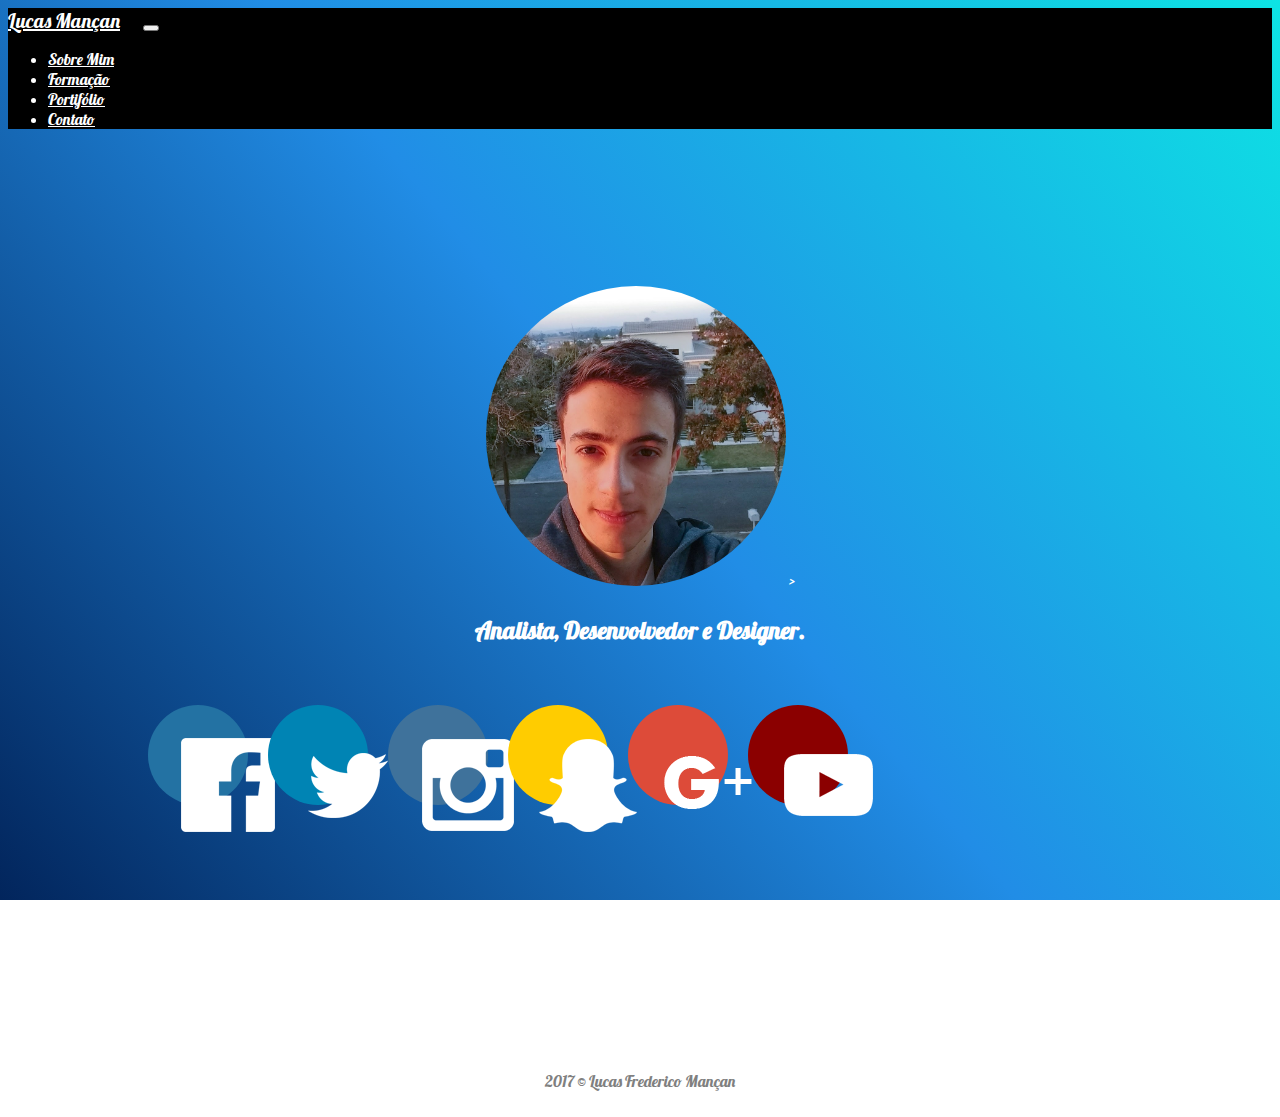
==== index.html @ 077f523e "Primeiro commit" ====
<!doctype html>
<html lang="en">

<head>
    <title>Lucas Mançan | Site</title>
    <!-- Required meta tags -->
    <meta charset="utf-8">
    <meta name="viewport" content="width=device-width, initial-scale=1, shrink-to-fit=no">

    <!-- Bootstrap CSS -->
    <link rel="stylesheet" href="https://maxcdn.bootstrapcdn.com/bootstrap/4.0.0-beta.2/css/bootstrap.min.css" integrity="sha384-PsH8R72JQ3SOdhVi3uxftmaW6Vc51MKb0q5P2rRUpPvrszuE4W1povHYgTpBfshb"
        crossorigin="anonymous">
        <link rel ="stylesheet" href="style.css">
        <script language ="javascript" src="code.js"></script>
</head>

<body>
    <nav class="navbar fixed-top navbar-expand-lg navbar-transparente navbar-dark ">
        <div class="container">
            <a class="navbar-brand" href="#">Lucas Mançan</a>
            <button class="navbar-toggler" type="button" data-toggle="collapse" data-target="#navbarNav" aria-controls="navbarNav" aria-expanded="false"
                aria-label="Toggle navigation">
                <span class="navbar-toggler-icon" style="color:#fff;"></span>
            </button>
            <div class="collapse navbar-collapse justify-content-end" id="navbarNav">
                <ul class="navbar-nav">
                    <li class="nav-item">
                        <a class="nav-link" href="#">Sobre Mim
                           
                        </a>
                    </li>
                    <li class="nav-item">
                        <a class="nav-link" href="#">Formação</a>
                    </li>
                    <li class="nav-item">
                        <a class="nav-link" href="#">Portifólio</a>
                    </li>
                    <li class="nav-item">
                        <a class="nav-link" href="#">Contato</a>
                    </li>
                </ul>
            </div>
        </div>
    </nav>

    <div class="capa">
       
        <div class = "texto-capa">
       <img id="perfil" src="imgs/perfil.jpg" alt="Lucas Frederico Mançan" >
      <!-- <h1 id="nome-perfil">Lucas Frederico Mançan</h1>-->>
            <h2 class="descrição-perfil">Analista, Desenvolvedor e Designer.</h2>
            <section>
                <div class="rede" id="facebook">
                 <img class="icone" src="imgs/facebook.png" />
                </div>
                <div class="rede" id="twitter">
                 <img class="icone" src="imgs/twitter.png" />
                </div>
                <div class="rede" id="instagram">
                 <img class="icone" src="imgs/instagram.png" />
                </div>
                <div class="rede" id="snap">
                 <img class="icone" src="imgs/snap.png" />
                </div>
                <div class="rede" id="plus">
                 <img class="icone" src="imgs/plus.png" />
                </div>
                <div class="rede" id="youtube">
                 <img class="icone" src="imgs/youtube.png" />
                </div>
              </section>
        </div>

       
    </div>

       

      
        <footer>
            <p>2017 &copy; Lucas Frederico Mançan</p>
        </footer>
    

    <!-- Optional JavaScript -->
    <!-- jQuery first, then Popper.js, then Bootstrap JS -->
    <script src="https://code.jquery.com/jquery-3.2.1.slim.min.js" integrity="sha384-KJ3o2DKtIkvYIK3UENzmM7KCkRr/rE9/Qpg6aAZGJwFDMVNA/GpGFF93hXpG5KkN"
        crossorigin="anonymous"></script>
    <script src="https://cdnjs.cloudflare.com/ajax/libs/popper.js/1.12.3/umd/popper.min.js" integrity="sha384-vFJXuSJphROIrBnz7yo7oB41mKfc8JzQZiCq4NCceLEaO4IHwicKwpJf9c9IpFgh"
        crossorigin="anonymous"></script>
    <script src="https://maxcdn.bootstrapcdn.com/bootstrap/4.0.0-beta.2/js/bootstrap.min.js" integrity="sha384-alpBpkh1PFOepccYVYDB4do5UnbKysX5WZXm3XxPqe5iKTfUKjNkCk9SaVuEZflJ"
        crossorigin="anonymous"></script>
</body>

</html>
---- style.css ----
@import url('https://fonts.googleapis.com/css?family=Lobster');
.navbar-transparente{
   background-color: black;
   
}
html, .capa{
 height: 100%;
}
img{
    max-width: 100%;
    max-height: 100%;
}
body {
   
    font-size: 16px;
    height: 100%;
    font-family: Helvetica,arial,sans-serif;
    transition: all 0.5s;
   
}
.nav-item{
    color: white;
}
.navbar-transparente a{
    color: white;
    margin-right: 20px;
}
.capa{
    display: table;
    width: 100%;
  
}
.descrição-perfil{
    margin-top: 15px;
    padding: 10px;
}

#nome-perfil{
    font-size: 1em;
    font-weight: bold;
   
}
#perfil{
    border-radius: 100%;
    width: 300px;
}
@media(max-width: 768px){
    #perfil{
        width: 150px;
    }
    .descrição-perfil{
        font-size:20px;
    }
}
.texto-capa{
    text-align: center;
    color: white;
    display: table-cell;
    vertical-align: middle;
    font-family: 'Lobster', cursive;
  
}
footer{
    font-family: 'Lobster', cursive;
    color: gray;
    padding: 10px;
}
nav{
    font-family: 'Lobster', cursive;
}
nav a:hover {
color: #2d83ce;
}
nav:hover{
    background-color: black;
}

.navbar-brand{
    font-size: 20px;
}


body{
    background: linear-gradient(50deg,#02255c, #218de6,#0de4e4);
    background-attachment: fixed;
    background-size: cover;
}
footer{
    background-color: white;
    text-align: center;
  
}
.container-fluid{
    background-color: white;
    margin-top: 10px;
}
/*menu redes sociais*/
.rede#facebook{
    background-color: #2372a3;
   
   }
   .rede#twitter{
    background-color: #0084b4;
   }
   .rede#instagram{
    background-color: #3f729b;
   }
   
   .rede#snap{
    background-color: #fc0;
   }
   .rede#plus{
    background-color: #dd4b39;
   }
   .rede#youtube{
    background-color: #8B0000;
   }
   
   .icone{
    margin: 0px auto;
   padding: 30px;
    width: 800px;
   }

   @media(max-width:1280px){
 
    
   }
   section{
    margin: 50px auto;
    width: 1025px;
    height: 150px;
 
    
   }
   
   .rede{
    width: 100px;
    height: 100px;
    float: left;
    margin-left: 20px;
    transition: all 0.4s ease-out;
    border-radius: 50%;
   }
   
   .rede:hover{
    cursor: pointer;
    transform: translateY(-20px);
    box-shadow: 4px 30px 16px 0px rgba(50,50,50, 0.45);
   }
/*menu redes sociais*/
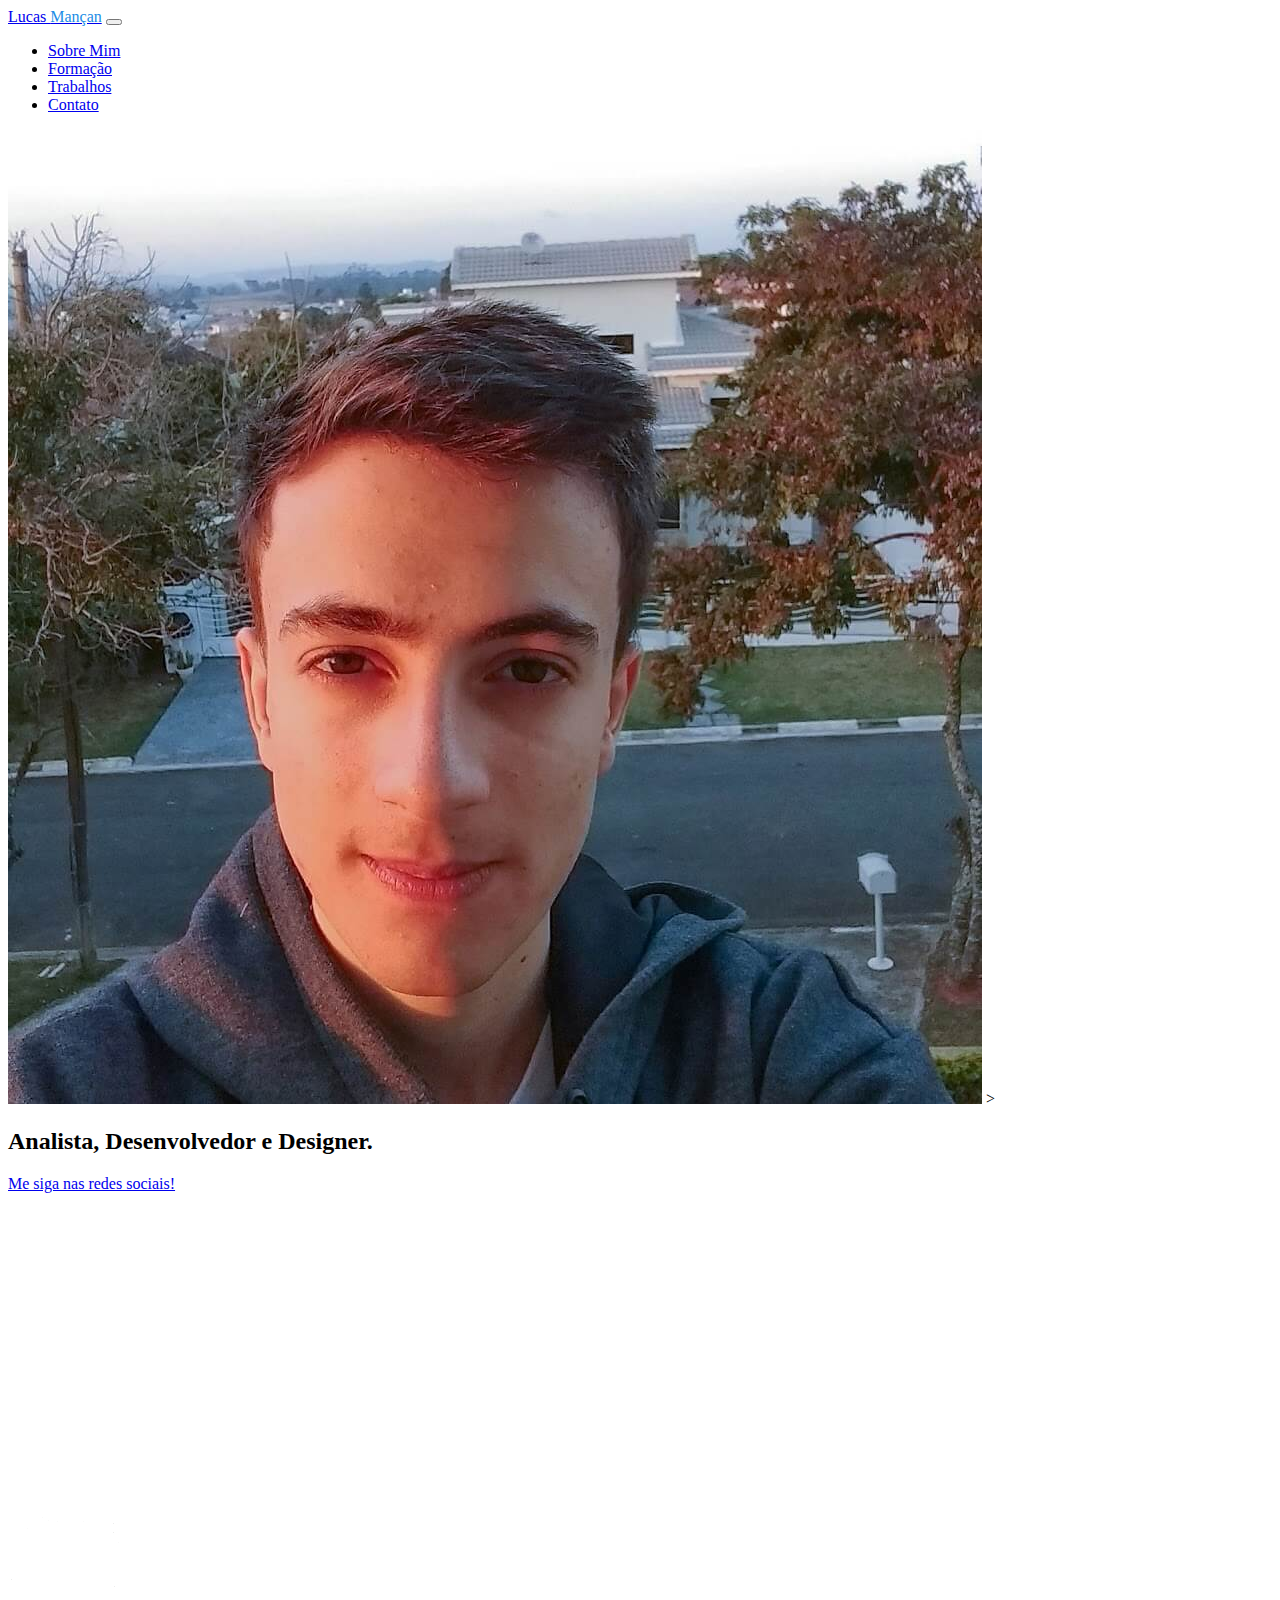
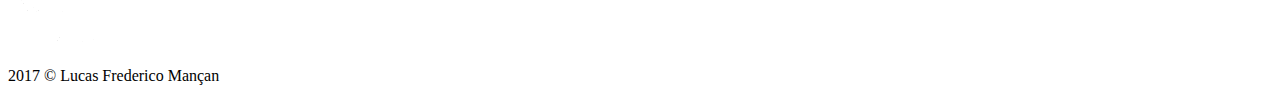
==== commit cc1361ac: "Including JS" ====
--- a/index.html
+++ b/index.html
@@ -10,14 +10,15 @@
     <!-- Bootstrap CSS -->
     <link rel="stylesheet" href="https://maxcdn.bootstrapcdn.com/bootstrap/4.0.0-beta.2/css/bootstrap.min.css" integrity="sha384-PsH8R72JQ3SOdhVi3uxftmaW6Vc51MKb0q5P2rRUpPvrszuE4W1povHYgTpBfshb"
         crossorigin="anonymous">
-        <link rel ="stylesheet" href="style.css">
-        <script language ="javascript" src="code.js"></script>
+    <link rel="stylesheet" href="style.css">
+    
+    <script language="javascript" src="scripts.js"></script>
 </head>
 
-<body>
+<body >
     <nav class="navbar fixed-top navbar-expand-lg navbar-transparente navbar-dark ">
         <div class="container">
-            <a class="navbar-brand" href="#">Lucas Mançan</a>
+            <a class="navbar-brand" href="#"><span></span>Lucas <span style="color:#218de6;">Mançan</span></a>
             <button class="navbar-toggler" type="button" data-toggle="collapse" data-target="#navbarNav" aria-controls="navbarNav" aria-expanded="false"
                 aria-label="Toggle navigation">
                 <span class="navbar-toggler-icon" style="color:#fff;"></span>
@@ -25,62 +26,69 @@
             <div class="collapse navbar-collapse justify-content-end" id="navbarNav">
                 <ul class="navbar-nav">
                     <li class="nav-item">
-                        <a class="nav-link" href="#">Sobre Mim
-                           
+                        <a class="nav-link" href="#sobre">Sobre Mim
+
                         </a>
                     </li>
                     <li class="nav-item">
-                        <a class="nav-link" href="#">Formação</a>
+                        <a class="nav-link " href="#formacao">Formação</a>
                     </li>
                     <li class="nav-item">
-                        <a class="nav-link" href="#">Portifólio</a>
+                        <a class="nav-link" href="#trabalhos">Trabalhos</a>
                     </li>
                     <li class="nav-item">
-                        <a class="nav-link" href="#">Contato</a>
+                        <a class="nav-link" href="#contato">Contato</a>
                     </li>
                 </ul>
             </div>
         </div>
     </nav>
 
-    <div class="capa">
-       
-        <div class = "texto-capa">
-       <img id="perfil" src="imgs/perfil.jpg" alt="Lucas Frederico Mançan" >
-      <!-- <h1 id="nome-perfil">Lucas Frederico Mançan</h1>-->>
+    <div class="capa animated fadeIn">
+
+        <div class="texto-capa">
+            <img id="perfil" src="imgs/FotoPerfil.jpg" alt="Lucas Frederico Mançan"/>
+            <!-- <h1 id="nome-perfil">Lucas Frederico Mançan</h1>-->>
             <h2 class="descrição-perfil">Analista, Desenvolvedor e Designer.</h2>
-            <section>
-                <div class="rede" id="facebook">
-                 <img class="icone" src="imgs/facebook.png" />
-                </div>
-                <div class="rede" id="twitter">
-                 <img class="icone" src="imgs/twitter.png" />
-                </div>
-                <div class="rede" id="instagram">
-                 <img class="icone" src="imgs/instagram.png" />
-                </div>
-                <div class="rede" id="snap">
-                 <img class="icone" src="imgs/snap.png" />
-                </div>
-                <div class="rede" id="plus">
-                 <img class="icone" src="imgs/plus.png" />
-                </div>
-                <div class="rede" id="youtube">
-                 <img class="icone" src="imgs/youtube.png" />
-                </div>
-              </section>
+            <a class="btn btn-principal" href="#menu-icones">Me siga nas redes sociais!</a>
         </div>
 
-       
+
     </div>
 
-       
 
-      
-        <footer>
-            <p>2017 &copy; Lucas Frederico Mançan</p>
-        </footer>
-    
+
+
+    <footer>
+        <section id="menu-icones">
+            <div class="rede" id="facebook">
+                <a href="https://www.facebook.com/lucas.fredericomancan" target="_blank">
+                    <img class="icone" src="imgs/facebook.png" />
+                </a>
+            </div>
+
+            <div class="rede" id="instagram">
+                <a href=" https://www.instagram.com/lucas_mancan/" target="_blank">
+                    <img class="icone" src="imgs/instagram.png" />
+                </a>
+
+            </div>
+
+            <div class="rede" id="plus">
+                <a href="https://plus.google.com/u/0/106303020932309894458" target="_blank">
+                    <img class="icone" src="imgs/Google-plus.png" />
+                </a>
+            </div>
+            <div class="rede" id="GitHub">
+                <a href="https://github.com/lucasmancan" target="_blank">
+                    <img class="icone" src="imgs/GitHub.png" />
+                </a>
+
+            </div>
+        </section>
+        <p>2017 &copy; Lucas Frederico Mançan</p>
+    </footer>
+
 
     <!-- Optional JavaScript -->
     <!-- jQuery first, then Popper.js, then Bootstrap JS -->
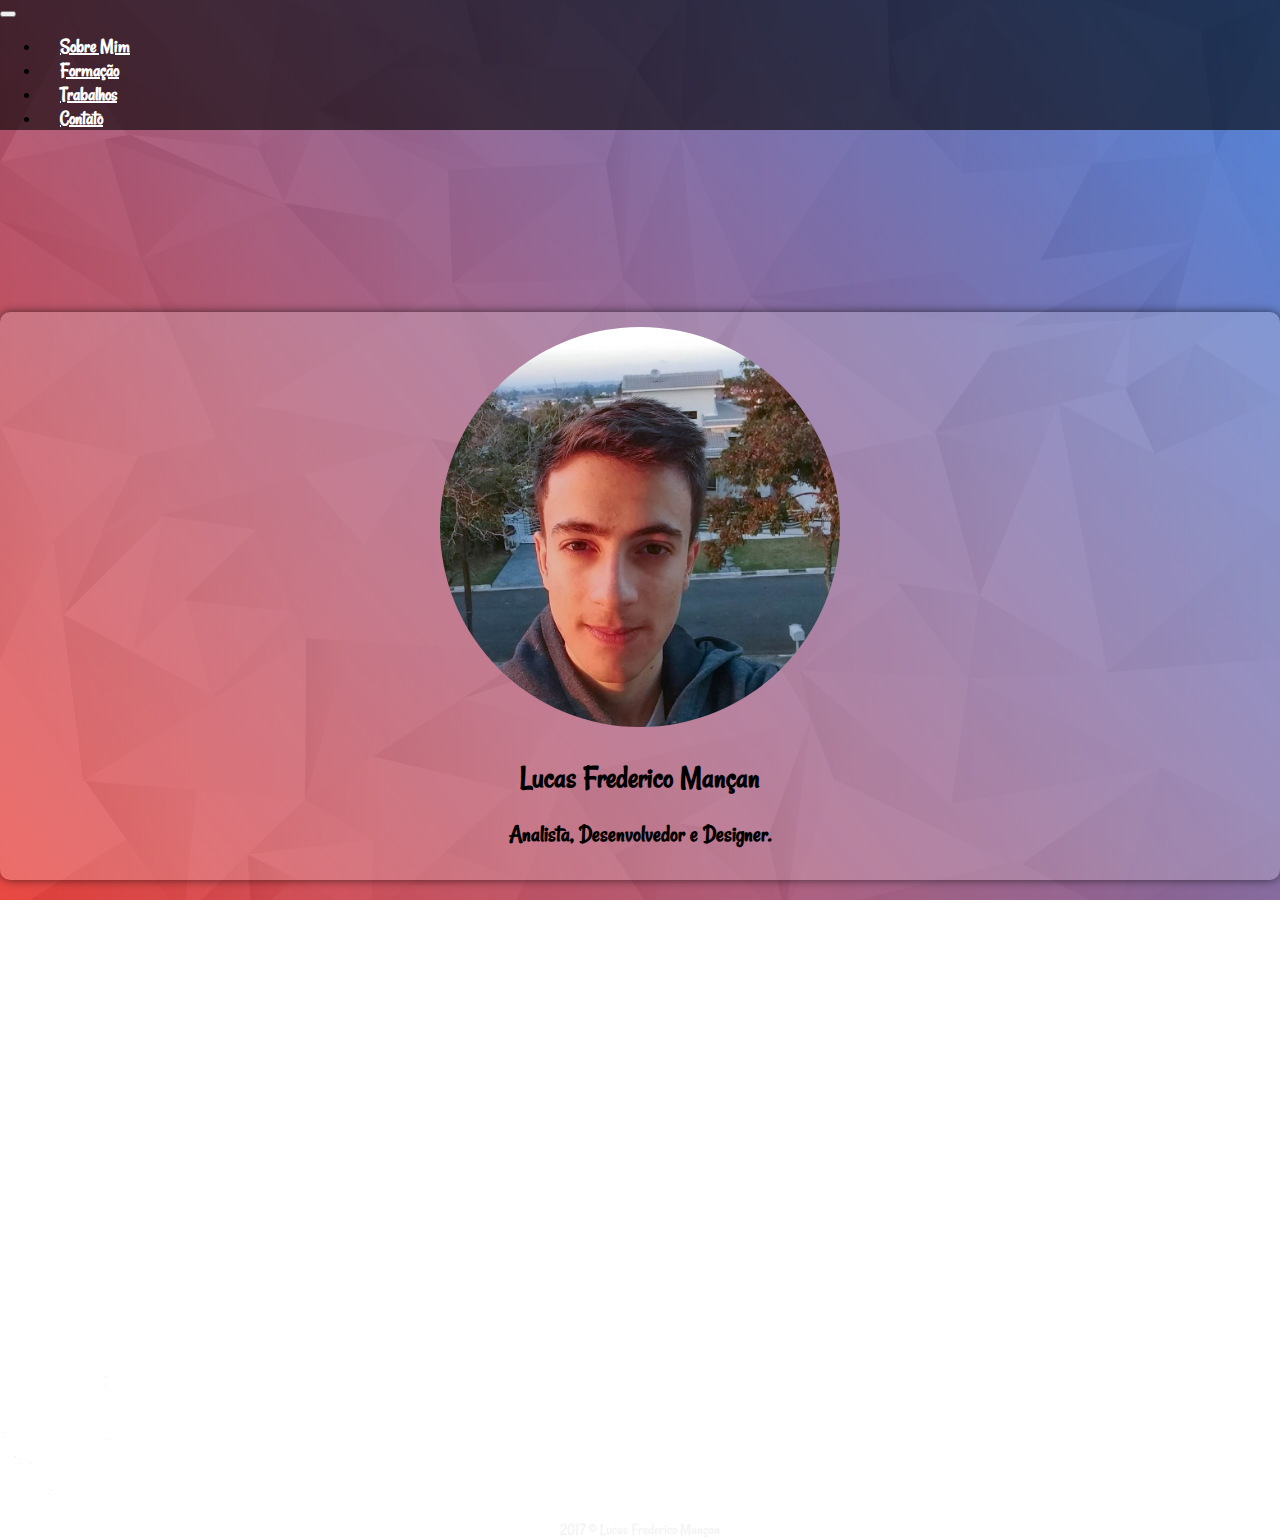
==== commit ec278d48: "v2" ====
--- a/index.html
+++ b/index.html
@@ -15,20 +15,21 @@
     <script language="javascript" src="scripts.js"></script>
 </head>
 
-<body >
-    <nav class="navbar fixed-top navbar-expand-lg navbar-transparente navbar-dark ">
+<body>
+    
+    <nav class="navbar fixed-top navbar-expand-lg navbar-pessoal navbar-dark ">
         <div class="container">
-            <a class="navbar-brand" href="#"><span></span>Lucas <span style="color:#218de6;">Mançan</span></a>
+            
             <button class="navbar-toggler" type="button" data-toggle="collapse" data-target="#navbarNav" aria-controls="navbarNav" aria-expanded="false"
                 aria-label="Toggle navigation">
                 <span class="navbar-toggler-icon" style="color:#fff;"></span>
             </button>
-            <div class="collapse navbar-collapse justify-content-end" id="navbarNav">
+            <div class="collapse navbar-collapse justify-content-center" id="navbarNav">
                 <ul class="navbar-nav">
                     <li class="nav-item">
                         <a class="nav-link" href="#sobre">Sobre Mim
 
-                        </a>
+                    </a>
                     </li>
                     <li class="nav-item">
                         <a class="nav-link " href="#formacao">Formação</a>
@@ -44,48 +45,100 @@
         </div>
     </nav>
 
-    <div class="capa animated fadeIn">
+    <section class="capa">
 
         <div class="texto-capa">
-            <img id="perfil" src="imgs/FotoPerfil.jpg" alt="Lucas Frederico Mançan"/>
-            <!-- <h1 id="nome-perfil">Lucas Frederico Mançan</h1>-->>
+            <div class="container caixa">
+            <img class="img-fluid" width="400px" id="FotoPerfil" src="imgs/FotoPerfil.jpg" alt="Lucas Frederico Mançan"/>
+            <!-- <h1 id="nome-perfil">Lucas Frederico Mançan</h1>-->
+            <h1>Lucas Frederico Mançan</h1>
             <h2 class="descrição-perfil">Analista, Desenvolvedor e Designer.</h2>
-            <a class="btn btn-principal" href="#menu-icones">Me siga nas redes sociais!</a>
+        </div>
         </div>
 
 
-    </div>
+    </section>
 
+    <section id = "sobre">
+        <div class="container">
+            <div class="row">
+                <div class="col-md-6">
+
+                </div>
+                <div class="col-md-6">
+
+                </div>
+            </div>
+        </div>
+    </section>
+
+    <section id = "formacao">
+        <div class="container">
+            <div class="row">
+                <div class="col-md-6">
+
+                </div>
+                <div class="col-md-6">
+
+                </div>
+            </div>
+        </div>
+    </section>
+    <section id = "trabalhos">
+        <div class="container">
+            <div class="row">
+                <div class="col-md-6">
+
+                </div>
+                <div class="col-md-6">
+
+                </div>
+            </div>
+        </div>
+    </section>
+    <section id = "contato">
+        <div class="container">
+            <div class="row">
+                <div class="col-md-6">
+
+                </div>
+                <div class="col-md-6">
+
+                </div>
+                <section id="menu-icones">
+                    <div class="rede" id="facebook">
+                        <a href="https://www.facebook.com/lucas.fredericomancan" target="_blank">
+                            <img class="icone" src="imgs/facebook.png" />
+                        </a>
+                    </div>
+        
+                    <div class="rede" id="instagram">
+                        <a href=" https://www.instagram.com/lucas_mancan/" target="_blank">
+                            <img class="icone" src="imgs/instagram.png" />
+                        </a>
+        
+                    </div>
+        
+                    <div class="rede" id="plus">
+                        <a href="https://plus.google.com/u/0/106303020932309894458" target="_blank">
+                            <img class="icone" src="imgs/Google-plus.png" />
+                        </a>
+                    </div>
+                    <div class="rede" id="GitHub">
+                        <a href="https://github.com/lucasmancan" target="_blank">
+                            <img class="icone" src="imgs/GitHub.png" />
+                        </a>
+        
+                    </div>
+                </section>
+            </div>
+        </div>
+    </section>
 
 
 
     <footer>
-        <section id="menu-icones">
-            <div class="rede" id="facebook">
-                <a href="https://www.facebook.com/lucas.fredericomancan" target="_blank">
-                    <img class="icone" src="imgs/facebook.png" />
-                </a>
-            </div>
 
-            <div class="rede" id="instagram">
-                <a href=" https://www.instagram.com/lucas_mancan/" target="_blank">
-                    <img class="icone" src="imgs/instagram.png" />
-                </a>
-
-            </div>
-
-            <div class="rede" id="plus">
-                <a href="https://plus.google.com/u/0/106303020932309894458" target="_blank">
-                    <img class="icone" src="imgs/Google-plus.png" />
-                </a>
-            </div>
-            <div class="rede" id="GitHub">
-                <a href="https://github.com/lucasmancan" target="_blank">
-                    <img class="icone" src="imgs/GitHub.png" />
-                </a>
-
-            </div>
-        </section>
         <p>2017 &copy; Lucas Frederico Mançan</p>
     </footer>
 
--- a/style.css
+++ b/style.css
@@ -0,0 +1,72 @@
+@import url('https://fonts.googleapis.com/css?family=Grand+Hotel');
+@import url('https://fonts.googleapis.com/css?family=Allura');
+@import url('https://fonts.googleapis.com/css?family=Rancho');
+@import url('https://fonts.googleapis.com/css?family=Rancho|Vidaloka');
+html, body{
+    width: 100%;
+    height: 100%;
+    padding: 0;
+    margin: 0;
+   
+}
+body{
+    background: url('imgs/background.png'),linear-gradient(50deg,#e6261f, #2f70d8);
+    
+    background-size: cover;
+    background-attachment: fixed;
+}
+#background{
+
+    filter: blur(5px);
+    background-size: cover;
+    background-attachment: fixed;
+}
+img, video{
+    max-width: 100%;
+    max-height: 100%;
+}
+.capa{
+    display: table;
+    height: 100%;
+    width: 100%;
+}
+
+.texto-capa{
+    display: table-cell;
+    vertical-align: middle;
+    text-align: center;
+    font-family: 'Rancho', cursive;
+}
+.caixa{
+    background-color: rgba(255, 255, 255, .2);
+    margin: 0 auto;
+    
+    padding: 10px;
+    box-shadow: 0 0 10px rgba(0, 0, 0, .6);
+    border-radius: 10px;
+}
+#FotoPerfil{
+    margin: 5px;
+   border-radius: 60%;
+   
+}
+/*navbar*/
+.navbar-pessoal{
+    background-color: rgba(0, 0, 0, .6);
+}
+
+.navbar-pessoal li a{
+    color: #fff;
+    font-weight: bold;
+    margin: 0 20px;
+    font-family: 'Rancho', cursive;
+    font-size: 20px;
+}
+.navbar-brand{
+    color: white;
+}
+footer{
+    text-align: center;
+    color: #f3f3f3;
+    font-family: 'Rancho', cursive;
+}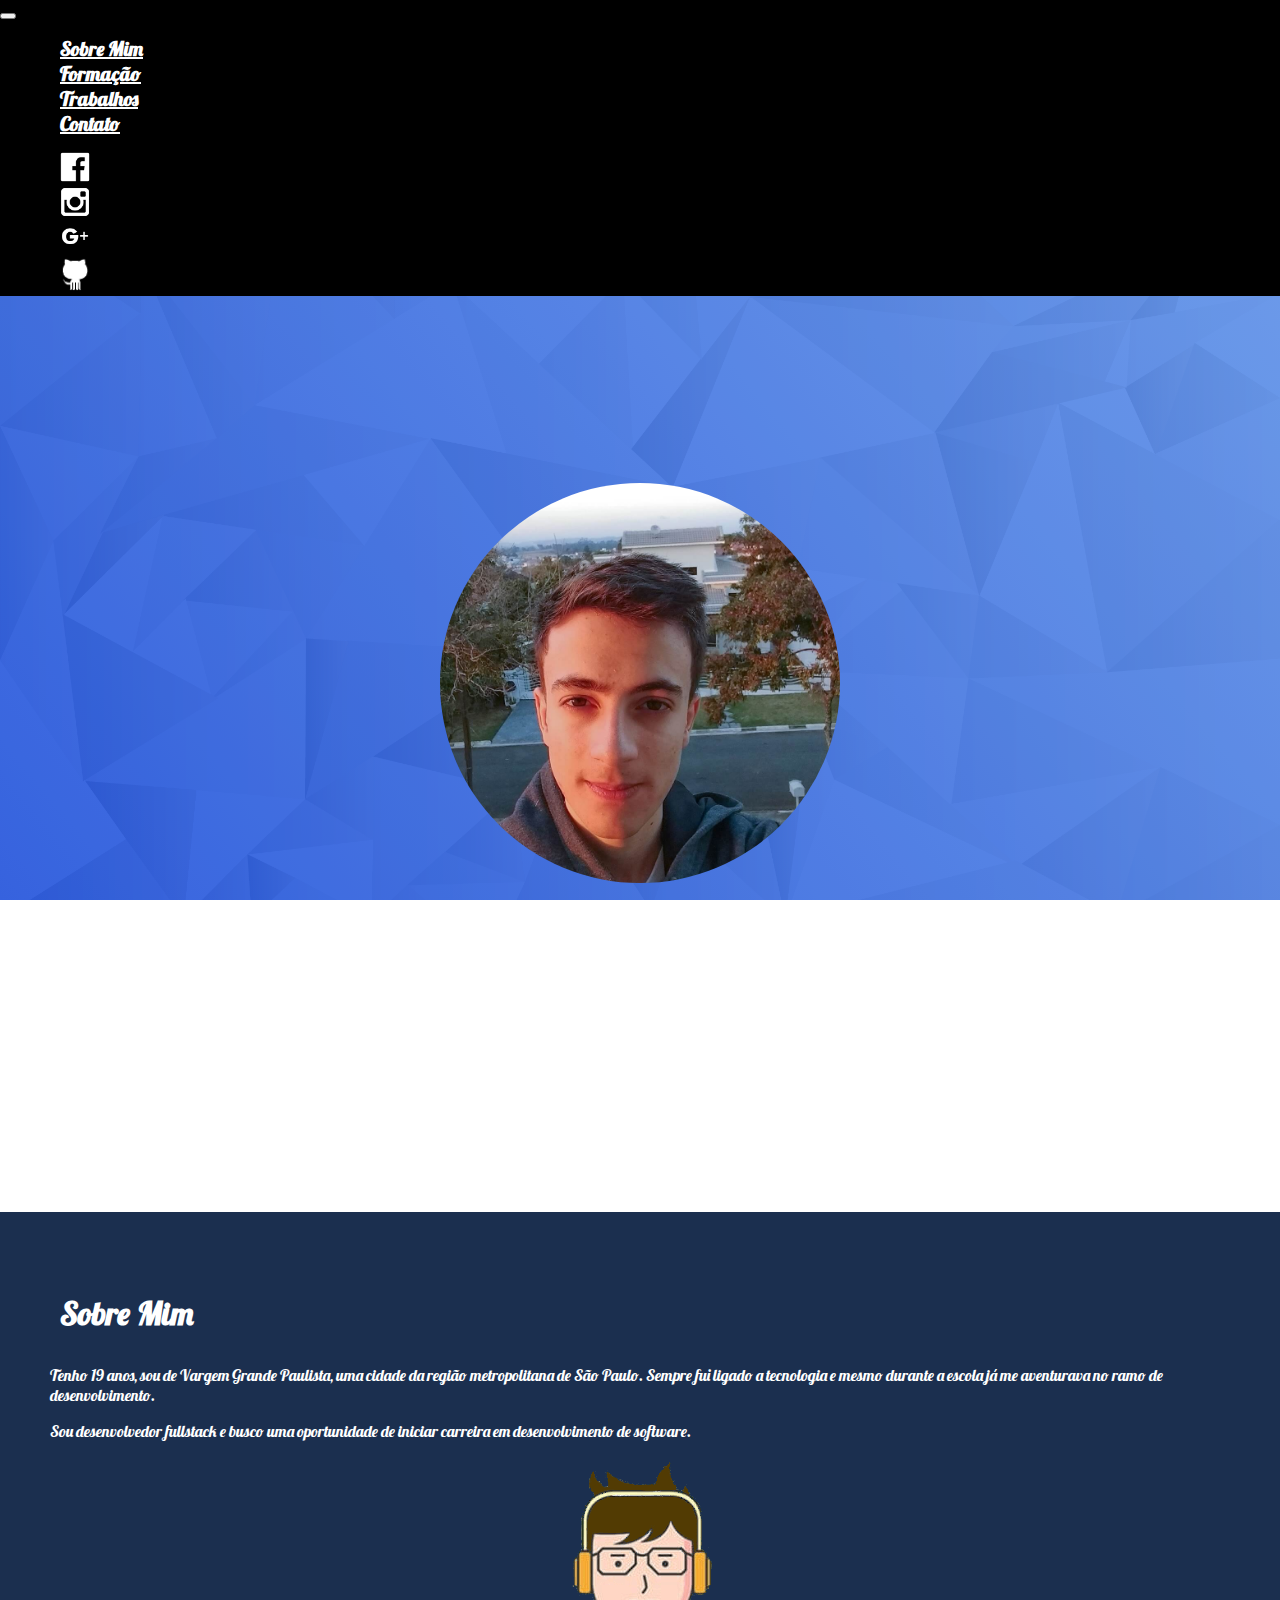
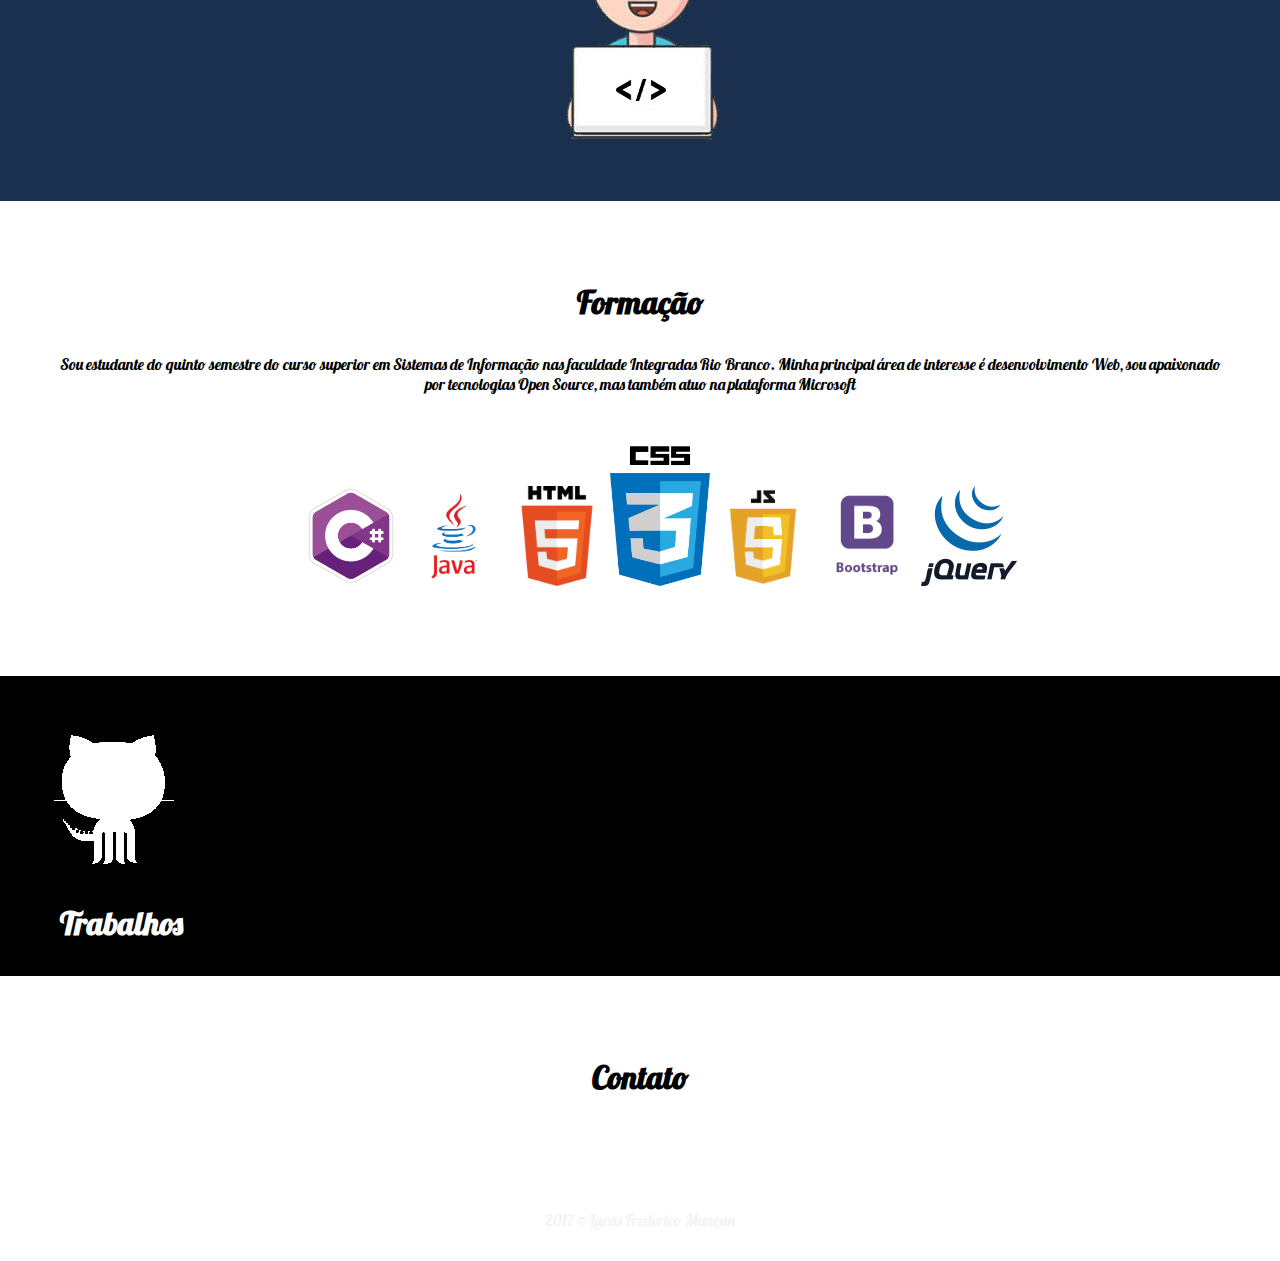
==== commit faea3b78: "v2" ====
--- a/index.html
+++ b/index.html
@@ -11,136 +11,7 @@
     <link rel="stylesheet" href="https://maxcdn.bootstrapcdn.com/bootstrap/4.0.0-beta.2/css/bootstrap.min.css" integrity="sha384-PsH8R72JQ3SOdhVi3uxftmaW6Vc51MKb0q5P2rRUpPvrszuE4W1povHYgTpBfshb"
         crossorigin="anonymous">
     <link rel="stylesheet" href="style.css">
-    
-    <script language="javascript" src="scripts.js"></script>
-</head>
-
-<body>
-    
-    <nav class="navbar fixed-top navbar-expand-lg navbar-pessoal navbar-dark ">
-        <div class="container">
-            
-            <button class="navbar-toggler" type="button" data-toggle="collapse" data-target="#navbarNav" aria-controls="navbarNav" aria-expanded="false"
-                aria-label="Toggle navigation">
-                <span class="navbar-toggler-icon" style="color:#fff;"></span>
-            </button>
-            <div class="collapse navbar-collapse justify-content-center" id="navbarNav">
-                <ul class="navbar-nav">
-                    <li class="nav-item">
-                        <a class="nav-link" href="#sobre">Sobre Mim
-
-                    </a>
-                    </li>
-                    <li class="nav-item">
-                        <a class="nav-link " href="#formacao">Formação</a>
-                    </li>
-                    <li class="nav-item">
-                        <a class="nav-link" href="#trabalhos">Trabalhos</a>
-                    </li>
-                    <li class="nav-item">
-                        <a class="nav-link" href="#contato">Contato</a>
-                    </li>
-                </ul>
-            </div>
-        </div>
-    </nav>
-
-    <section class="capa">
-
-        <div class="texto-capa">
-            <div class="container caixa">
-            <img class="img-fluid" width="400px" id="FotoPerfil" src="imgs/FotoPerfil.jpg" alt="Lucas Frederico Mançan"/>
-            <!-- <h1 id="nome-perfil">Lucas Frederico Mançan</h1>-->
-            <h1>Lucas Frederico Mançan</h1>
-            <h2 class="descrição-perfil">Analista, Desenvolvedor e Designer.</h2>
-        </div>
-        </div>
-
-
-    </section>
-
-    <section id = "sobre">
-        <div class="container">
-            <div class="row">
-                <div class="col-md-6">
-
-                </div>
-                <div class="col-md-6">
-
-                </div>
-            </div>
-        </div>
-    </section>
-
-    <section id = "formacao">
-        <div class="container">
-            <div class="row">
-                <div class="col-md-6">
-
-                </div>
-                <div class="col-md-6">
-
-                </div>
-            </div>
-        </div>
-    </section>
-    <section id = "trabalhos">
-        <div class="container">
-            <div class="row">
-                <div class="col-md-6">
-
-                </div>
-                <div class="col-md-6">
-
-                </div>
-            </div>
-        </div>
-    </section>
-    <section id = "contato">
-        <div class="container">
-            <div class="row">
-                <div class="col-md-6">
-
-                </div>
-                <div class="col-md-6">
-
-                </div>
-                <section id="menu-icones">
-                    <div class="rede" id="facebook">
-                        <a href="https://www.facebook.com/lucas.fredericomancan" target="_blank">
-                            <img class="icone" src="imgs/facebook.png" />
-                        </a>
-                    </div>
-        
-                    <div class="rede" id="instagram">
-                        <a href=" https://www.instagram.com/lucas_mancan/" target="_blank">
-                            <img class="icone" src="imgs/instagram.png" />
-                        </a>
-        
-                    </div>
-        
-                    <div class="rede" id="plus">
-                        <a href="https://plus.google.com/u/0/106303020932309894458" target="_blank">
-                            <img class="icone" src="imgs/Google-plus.png" />
-                        </a>
-                    </div>
-                    <div class="rede" id="GitHub">
-                        <a href="https://github.com/lucasmancan" target="_blank">
-                            <img class="icone" src="imgs/GitHub.png" />
-                        </a>
-        
-                    </div>
-                </section>
-            </div>
-        </div>
-    </section>
-
-
-
-    <footer>
-
-        <p>2017 &copy; Lucas Frederico Mançan</p>
-    </footer>
+
 
 
     <!-- Optional JavaScript -->
@@ -151,6 +22,199 @@
         crossorigin="anonymous"></script>
     <script src="https://maxcdn.bootstrapcdn.com/bootstrap/4.0.0-beta.2/js/bootstrap.min.js" integrity="sha384-alpBpkh1PFOepccYVYDB4do5UnbKysX5WZXm3XxPqe5iKTfUKjNkCk9SaVuEZflJ"
         crossorigin="anonymous"></script>
+
+    <script language="javascript" src="scripts.js"></script>
+</head>
+
+<body>
+
+    <nav class="navbar fixed-top navbar-expand-lg navbar-pessoal navbar-dark ">
+        <div class="container">
+
+            <button class="navbar-toggler" type="button" data-toggle="collapse" data-target="#navbarNav" aria-controls="navbarNav" aria-expanded="false"
+                aria-label="Toggle navigation">
+                <span class="navbar-toggler-icon" style="color:#fff;"></span>
+            </button>
+            <div class="collapse navbar-collapse justify-content-start" id="navbarNav">
+                <ul class="navbar-nav">
+                    <li class="nav-item">
+                        <a class="nav-link" href="#sobre">Sobre Mim
+
+                        </a>
+                    </li>
+                    <li class="nav-item">
+                        <a class="nav-link " href="#formacao">Formação</a>
+                    </li>
+                    <li class="nav-item">
+                        <a class="nav-link" href="#trabalhos">Trabalhos</a>
+                    </li>
+                    <li class="nav-item">
+                        <a class="nav-link" href="#contato">Contato</a>
+                    </li>
+                </ul>
+            </div>
+            <div class="collapse navbar-collapse justify-content-end">
+                <ul class="navbar-nav ">
+                    <li class="nav-item rede" id="facebook">
+                        <a class="nav-link " href="https://www.facebook.com/lucas.fredericomancan" target="_blank">
+                            <img class="icone" src="imgs/facebook.png" />
+                        </a>
+                    </li>
+
+                    <li class="nav-item rede" id="instagram">
+                        <a class="nav-link " href=" https://www.instagram.com/lucas_mancan/" target="_blank">
+                            <img class="icone" src="imgs/instagram.png" />
+                        </a>
+
+                    </li>
+
+                    <li class="nav-item  rede" id="plus">
+                        <a class="nav-link " href="https://plus.google.com/u/0/106303020932309894458" target="_blank">
+                            <img class="icone" src="imgs/Google-plus.png" />
+                        </a>
+                    </li>
+                    <li class="nav-item rede" id="GitHub">
+                        <a class="nav-link" href="https://github.com/lucasmancan" target="_blank">
+                            <img class="icone" src="imgs/GitHub.png" />
+                        </a>
+
+                    </li>
+                </ul>
+                <div>
+
+
+
+
+                </div>
+    </nav>
+
+    <section class="capa">
+
+        <div class="texto-capa">
+            <div class="container caixa">
+                <img class="img-fluid" width="400px" id="FotoPerfil" src="imgs/FotoPerfil.jpg" alt="Lucas Frederico Mançan" />
+                <!-- <h1 id="nome-perfil">Lucas Frederico Mançan</h1>-->
+                <h1>Lucas Frederico Mançan</h1>
+                <h2 class="descrição-perfil">Analista, Desenvolvedor e Designer.</h2>
+            </div>
+        </div>
+
+
+    </section>
+
+    <section id="sobre">
+        <div class="container caixa">
+
+            <div class="row">
+
+                <div class="col-md-8">
+                    <h1>Sobre Mim</h1>
+                    <p>Tenho 19 anos, sou de Vargem Grande Paulista, uma cidade da região metropolitana de São Paulo. Sempre
+                        fui ligado a tecnologia e mesmo durante a escola já me aventurava no ramo de desenvolvimento.
+
+                    </p>
+
+                    <p>Sou desenvolvedor fullstack e busco uma oportunidade de iniciar carreira em desenvolvimento de software.</p>
+
+
+                </div>
+                <div class="col-md-4 img-container">
+                    <img src="imgs/Desenho.png">
+                </div>
+            </div>
+        </div>
+    </section>
+
+    <section id="formacao">
+        <div class="container caixa">
+                <h1>
+                        Formação
+                    </h1> 
+            <div class="row">
+
+                   
+                <p>Sou estudante do quinto semestre do curso superior em Sistemas de Informação nas faculdade Integradas Rio
+                    Branco. Minha principal área de interesse é desenvolvimento Web, sou apaixonado por tecnologias Open
+                    Source, mas também atuo na plataforma Microsoft</p>
+
+
+
+
+                <ul class="conhecimentos justify-content-center">
+                    <li class="">
+                        <img class="img-conhecimento" src="imgs/conhecimentos/csharp.png" alt="ASP.NET">
+                    </li>
+
+                    <li class="">
+                        <img class=" img-conhecimento" src="imgs/conhecimentos/java.png" alt="Java">
+                    </li>
+                    <li class="">
+                        <img class=" img-conhecimento" src="imgs/conhecimentos/html.png" alt="html">
+                    </li>
+                    <li class="">
+                        <img class="img-conhecimento" src="imgs/conhecimentos/css.png" alt="Css">
+                    </li>
+                    <li class="">
+                        <img class=" img-conhecimento" src="imgs/conhecimentos/js.png" alt="JavaScript">
+                    </li>
+
+                    <li class="">
+                        <img class=" img-conhecimento" src="imgs/conhecimentos/Bootstrap.png" alt="Bootstrap">
+                    </li>
+                    <li class="">
+                        <img class="  img-conhecimento" src="imgs/conhecimentos/jquery.png" alt="ASP.NET">
+                    </li>
+                </ul>
+
+
+            </div>
+        </div>
+    </section>
+
+
+    <section id="trabalhos">
+        <div class="container  caixa">
+
+            <div class="row">
+
+                <div class="col-md-4">
+                    <img src="imgs/GitHub.png"/>
+                </div>
+                <div class="col-md-8">
+                        <h1>Trabalhos</h1>
+                        <p>Desenvolvi e participo do desenvolvimento de diversos sites e softwares open Source, disponivel no Git Hub</p>
+                </div>
+            </div>
+        </div>
+    </section>
+    <section id="contato">
+        <div class="container  caixa">
+            <div class="row title">
+                <h1>Contato</h1>
+            </div>
+            <div class="row">
+                <div class="col-md-6">
+
+                </div>
+                <div class="col-md-6">
+
+                </div>
+
+            </div>
+        </div>
+        </div>
+    </section>
+
+
+
+    <footer>
+
+        <p>2017 &copy; Lucas Frederico Mançan</p>
+    </footer>
+
+
+
+
 </body>
 
 </html>--- a/style.css
+++ b/style.css
@@ -1,7 +1,4 @@
-@import url('https://fonts.googleapis.com/css?family=Grand+Hotel');
-@import url('https://fonts.googleapis.com/css?family=Allura');
-@import url('https://fonts.googleapis.com/css?family=Rancho');
-@import url('https://fonts.googleapis.com/css?family=Rancho|Vidaloka');
+@import url('https://fonts.googleapis.com/css?family=Lobster');
 html, body{
     width: 100%;
     height: 100%;
@@ -10,10 +7,11 @@
    
 }
 body{
-    background: url('imgs/background.png'),linear-gradient(50deg,#e6261f, #2f70d8);
+    background: url('imgs/background.png'),linear-gradient(50deg,#1045d8, #588fe7);
     
     background-size: cover;
     background-attachment: fixed;
+    font-family: 'Lobster', cursive;
 }
 #background{
 
@@ -35,15 +33,11 @@
     display: table-cell;
     vertical-align: middle;
     text-align: center;
-    font-family: 'Rancho', cursive;
+    font-family: 'Lobster', cursive;
+    color: #fff;
 }
 .caixa{
-    background-color: rgba(255, 255, 255, .2);
-    margin: 0 auto;
-    
-    padding: 10px;
-    box-shadow: 0 0 10px rgba(0, 0, 0, .6);
-    border-radius: 10px;
+   padding: 50px;
 }
 #FotoPerfil{
     margin: 5px;
@@ -52,14 +46,16 @@
 }
 /*navbar*/
 .navbar-pessoal{
-    background-color: rgba(0, 0, 0, .6);
+    background-color: rgba(0, 0, 0, 1);
+
 }
 
 .navbar-pessoal li a{
     color: #fff;
     font-weight: bold;
     margin: 0 20px;
-    font-family: 'Rancho', cursive;
+    font-family: 'Lobster', cursive;
+    color: #fff;
     font-size: 20px;
 }
 .navbar-brand{
@@ -68,5 +64,67 @@
 footer{
     text-align: center;
     color: #f3f3f3;
-    font-family: 'Rancho', cursive;
+    font-family: 'Lobster', cursive;
+    padding: 15px;
+}
+/*icones redes sociais*/
+#menu-icones{
+
+}
+.icone{
+ width: 30px;
+}
+.rede:hover{
+    transition: all .5s;
+    background-color: rgba(255,255, 255, .3);
+    border-radius: 5px;
+}
+@media(max-width:992px){
+   /* .rede{
+        display: none;
+    }*/
+    #FotoPerfil{
+       width: 70%;
+    }
+
+    .texto-capa h1, h2{
+        font-size: 20px;
+    }
+}
+
+.img-container{
+    text-align: center;
+}
+
+#sobre{
+    background-color:#1b2f4f;
+ 
+    color: white;
+}
+#formacao{
+    background-color: #fff;
+    text-align: center;
+}
+#trabalhos{
+    background-color: black;
+    color: white;
+    height: 300px;
+}
+h1{
+    padding: 10px;
+}
+.img-conhecimento{
+ width: 100px;
+}
+.conhecimentos {
+   display: inline-block;
+   text-align: center;
+  width: 100%; 
+   padding: 20px;
+}
+.conhecimentos li{
+    display: inline-block;
+}
+.title{
+    text-align: center;
 }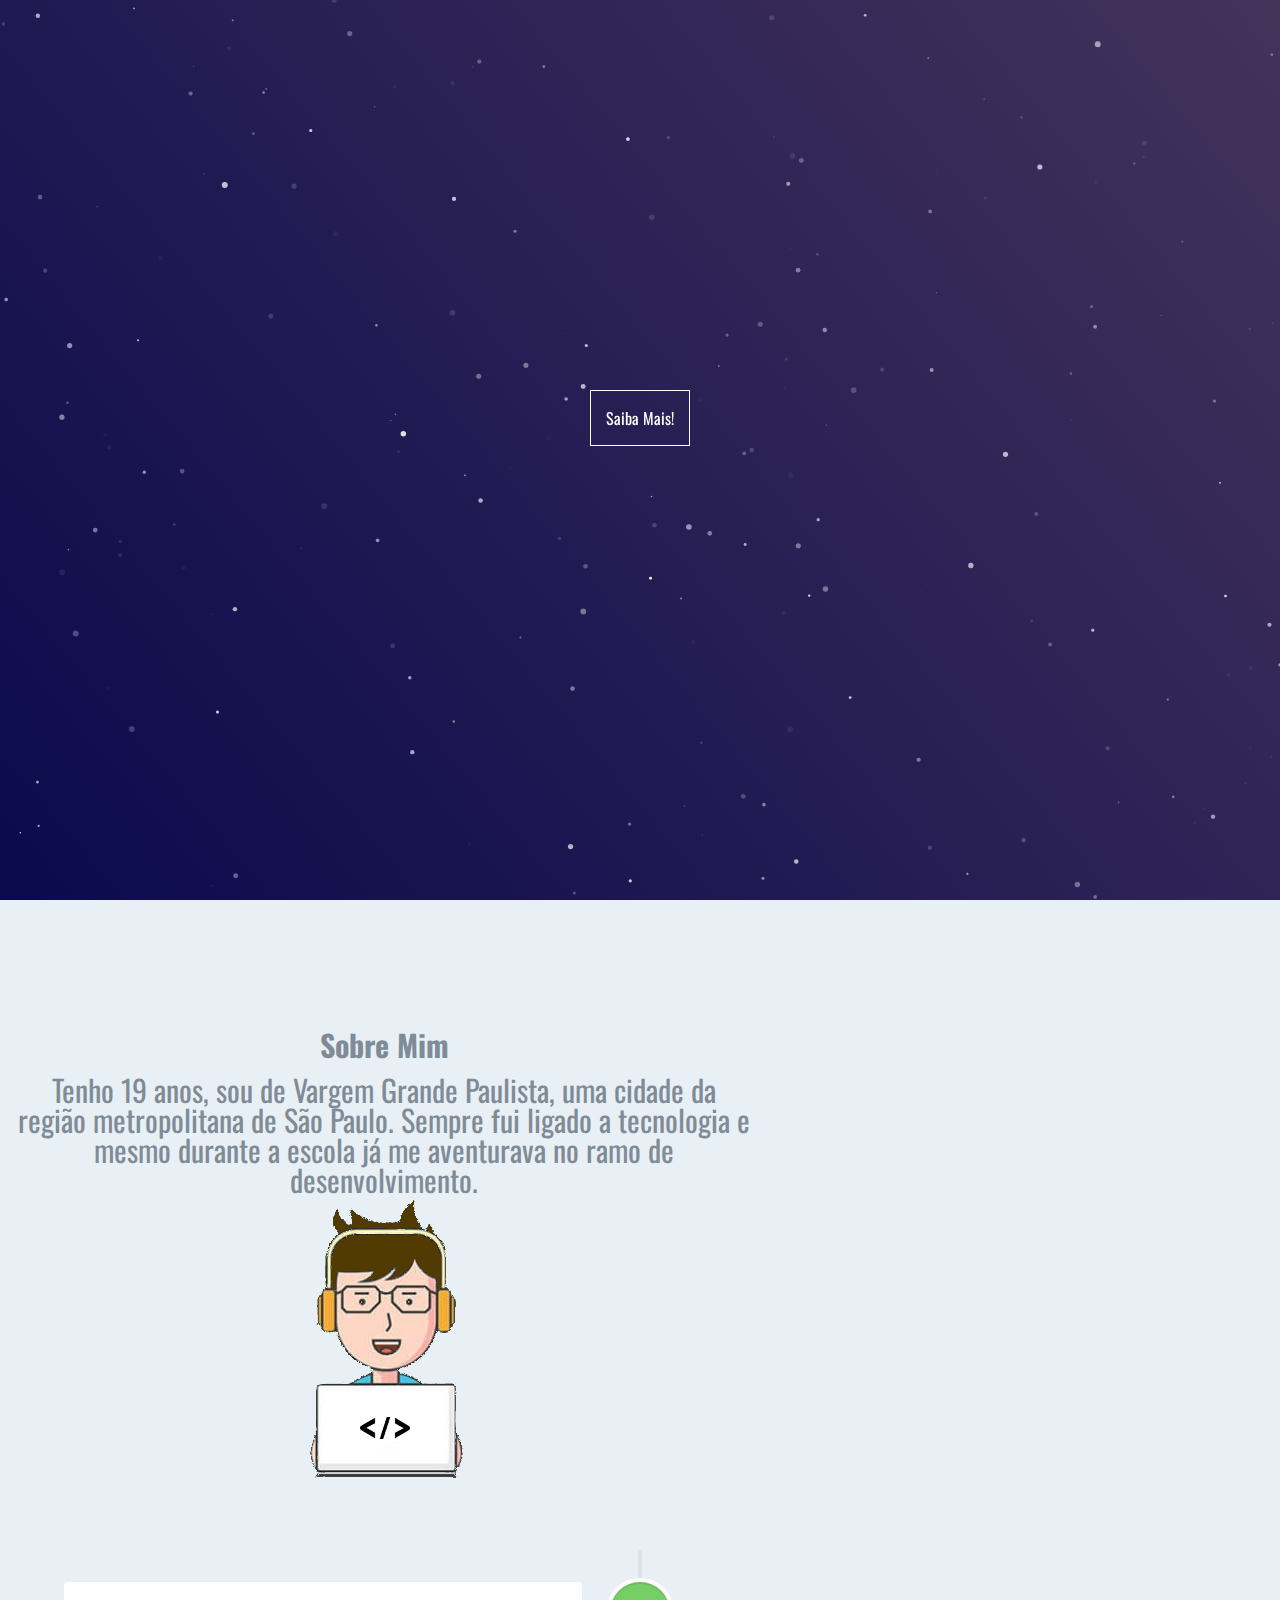
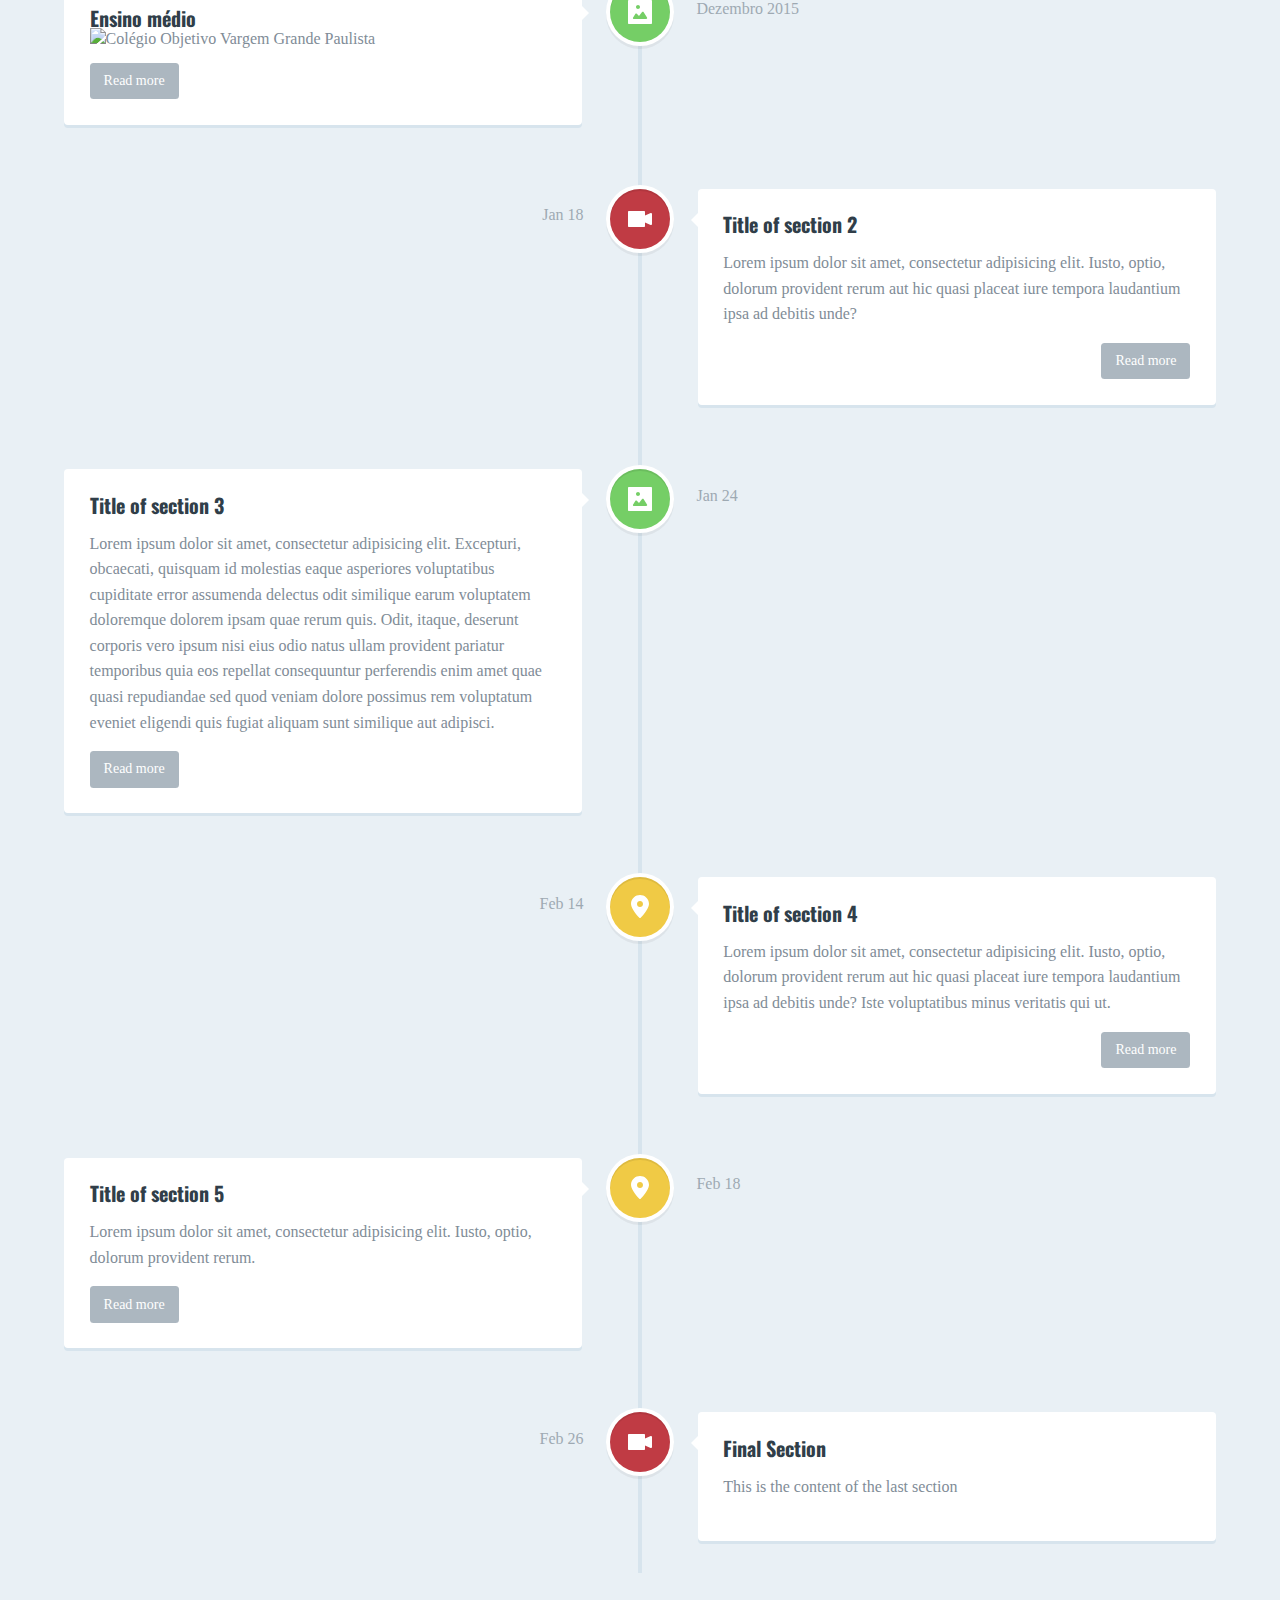
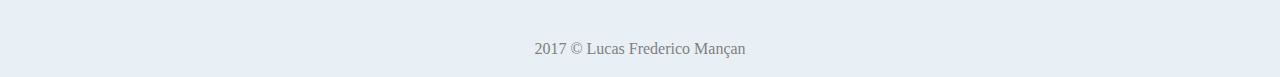
==== commit a7b7559b: "layout 2" ====
--- a/index.html
+++ b/index.html
@@ -10,7 +10,10 @@
     <!-- Bootstrap CSS -->
     <link rel="stylesheet" href="https://maxcdn.bootstrapcdn.com/bootstrap/4.0.0-beta.2/css/bootstrap.min.css" integrity="sha384-PsH8R72JQ3SOdhVi3uxftmaW6Vc51MKb0q5P2rRUpPvrszuE4W1povHYgTpBfshb"
         crossorigin="anonymous">
-    <link rel="stylesheet" href="style.css">
+    <link rel="stylesheet" href="css/style.css">
+    <link rel="stylesheet" href="css/reset.css">
+    <link rel="stylesheet" href="css/style-timeline.css">
+   
 
 
 
@@ -23,198 +26,165 @@
     <script src="https://maxcdn.bootstrapcdn.com/bootstrap/4.0.0-beta.2/js/bootstrap.min.js" integrity="sha384-alpBpkh1PFOepccYVYDB4do5UnbKysX5WZXm3XxPqe5iKTfUKjNkCk9SaVuEZflJ"
         crossorigin="anonymous"></script>
 
-    <script language="javascript" src="scripts.js"></script>
+        <script
+        src="https://code.jquery.com/jquery-3.3.1.js"
+        integrity="sha256-2Kok7MbOyxpgUVvAk/HJ2jigOSYS2auK4Pfzbm7uH60="
+        crossorigin="anonymous"></script>
+     
+      
+        
+      
+      
+    
 </head>
 
 <body>
 
-    <nav class="navbar fixed-top navbar-expand-lg navbar-pessoal navbar-dark ">
-        <div class="container">
 
-            <button class="navbar-toggler" type="button" data-toggle="collapse" data-target="#navbarNav" aria-controls="navbarNav" aria-expanded="false"
-                aria-label="Toggle navigation">
-                <span class="navbar-toggler-icon" style="color:#fff;"></span>
-            </button>
-            <div class="collapse navbar-collapse justify-content-start" id="navbarNav">
-                <ul class="navbar-nav">
-                    <li class="nav-item">
-                        <a class="nav-link" href="#sobre">Sobre Mim
+    <div id="particles-js"></div>
 
-                        </a>
-                    </li>
-                    <li class="nav-item">
-                        <a class="nav-link " href="#formacao">Formação</a>
-                    </li>
-                    <li class="nav-item">
-                        <a class="nav-link" href="#trabalhos">Trabalhos</a>
-                    </li>
-                    <li class="nav-item">
-                        <a class="nav-link" href="#contato">Contato</a>
-                    </li>
-                </ul>
-            </div>
-            <div class="collapse navbar-collapse justify-content-end">
-                <ul class="navbar-nav ">
-                    <li class="nav-item rede" id="facebook">
-                        <a class="nav-link " href="https://www.facebook.com/lucas.fredericomancan" target="_blank">
-                            <img class="icone" src="imgs/facebook.png" />
-                        </a>
-                    </li>
-
-                    <li class="nav-item rede" id="instagram">
-                        <a class="nav-link " href=" https://www.instagram.com/lucas_mancan/" target="_blank">
-                            <img class="icone" src="imgs/instagram.png" />
-                        </a>
-
-                    </li>
-
-                    <li class="nav-item  rede" id="plus">
-                        <a class="nav-link " href="https://plus.google.com/u/0/106303020932309894458" target="_blank">
-                            <img class="icone" src="imgs/Google-plus.png" />
-                        </a>
-                    </li>
-                    <li class="nav-item rede" id="GitHub">
-                        <a class="nav-link" href="https://github.com/lucasmancan" target="_blank">
-                            <img class="icone" src="imgs/GitHub.png" />
-                        </a>
-
-                    </li>
-                </ul>
-                <div>
-
-
-
-
-                </div>
-    </nav>
+    <script src="js/particles.min.js"></script>
+    <script src="js/app.js"></script>
 
     <section class="capa">
+        <div class="texto-capa ">
+            <div class=" caixa">
 
-        <div class="texto-capa">
-            <div class="container caixa">
-                <img class="img-fluid" width="400px" id="FotoPerfil" src="imgs/FotoPerfil.jpg" alt="Lucas Frederico Mançan" />
                 <!-- <h1 id="nome-perfil">Lucas Frederico Mançan</h1>-->
-                <h1>Lucas Frederico Mançan</h1>
-                <h2 class="descrição-perfil">Analista, Desenvolvedor e Designer.</h2>
+                <h1><span id = "typed" class="element"></span></h1>
+               
+
+                <a id="btn-principal" href="#sobre">Saiba Mais!</a>
             </div>
         </div>
 
 
     </section>
-
+    </div>
     <section id="sobre">
-        <div class="container caixa">
+        <div class="container">
 
             <div class="row">
 
                 <div class="col-md-8">
-                    <h1>Sobre Mim</h1>
+                    <h1 id="sobrep">Sobre Mim</h1>
                     <p>Tenho 19 anos, sou de Vargem Grande Paulista, uma cidade da região metropolitana de São Paulo. Sempre
                         fui ligado a tecnologia e mesmo durante a escola já me aventurava no ramo de desenvolvimento.
 
                     </p>
 
-                    <p>Sou desenvolvedor fullstack e busco uma oportunidade de iniciar carreira em desenvolvimento de software.</p>
+                   
 
 
                 </div>
                 <div class="col-md-4 img-container">
-                    <img src="imgs/Desenho.png">
+                    <img id ="desenho" src="imgs/Desenho.png">
                 </div>
             </div>
         </div>
     </section>
+  
+    <section id="cd-timeline" class="cd-container">
+		<div class="cd-timeline-block anime">
+			<div class="cd-timeline-img cd-picture">
+				<img src="imgs/cd-icon-picture.svg" alt="Picture">
+			</div> <!-- cd-timeline-img -->
 
-    <section id="formacao">
-        <div class="container caixa">
-                <h1>
-                        Formação
-                    </h1> 
-            <div class="row">
+			<div class="cd-timeline-content">
+                <h2>Ensino médio</h2>
+                <img src="img/logoObjetivo.png"
+				<p>Colégio Objetivo Vargem Grande Paulista</p>
+				<a href="#0" class="cd-read-more">Read more</a>
+				<span class="cd-date">Dezembro 2015</span>
+			</div> <!-- cd-timeline-content -->
+		</div> <!-- cd-timeline-block -->
 
-                   
-                <p>Sou estudante do quinto semestre do curso superior em Sistemas de Informação nas faculdade Integradas Rio
-                    Branco. Minha principal área de interesse é desenvolvimento Web, sou apaixonado por tecnologias Open
-                    Source, mas também atuo na plataforma Microsoft</p>
+		<div class="cd-timeline-block anime-rigth">
+			<div class="cd-timeline-img cd-movie">
+				<img src="imgs/cd-icon-movie.svg" alt="Movie">
+			</div> <!-- cd-timeline-img -->
+
+			<div class="cd-timeline-content">
+				<h2>Title of section 2</h2>
+				<p>Lorem ipsum dolor sit amet, consectetur adipisicing elit. Iusto, optio, dolorum provident rerum aut hic quasi placeat iure tempora laudantium ipsa ad debitis unde?</p>
+				<a href="#0" class="cd-read-more">Read more</a>
+				<span class="cd-date">Jan 18</span>
+			</div> <!-- cd-timeline-content -->
+		</div> <!-- cd-timeline-block -->
+
+		<div class="cd-timeline-block anime">
+			<div class="cd-timeline-img cd-picture">
+				<img src="imgs/cd-icon-picture.svg" alt="Picture">
+			</div> <!-- cd-timeline-img -->
+
+			<div class="cd-timeline-content">
+				<h2>Title of section 3</h2>
+				<p>Lorem ipsum dolor sit amet, consectetur adipisicing elit. Excepturi, obcaecati, quisquam id molestias eaque asperiores voluptatibus cupiditate error assumenda delectus odit similique earum voluptatem doloremque dolorem ipsam quae rerum quis. Odit, itaque, deserunt corporis vero ipsum nisi eius odio natus ullam provident pariatur temporibus quia eos repellat consequuntur perferendis enim amet quae quasi repudiandae sed quod veniam dolore possimus rem voluptatum eveniet eligendi quis fugiat aliquam sunt similique aut adipisci.</p>
+				<a href="#0" class="cd-read-more">Read more</a>
+				<span class="cd-date">Jan 24</span>
+			</div> <!-- cd-timeline-content -->
+		</div> <!-- cd-timeline-block -->
+
+		<div class="cd-timeline-block anime-rigth">
+			<div class="cd-timeline-img cd-location">
+				<img src="imgs/cd-icon-location.svg" alt="Location">
+			</div> <!-- cd-timeline-img -->
+
+			<div class="cd-timeline-content">
+				<h2>Title of section 4</h2>
+				<p>Lorem ipsum dolor sit amet, consectetur adipisicing elit. Iusto, optio, dolorum provident rerum aut hic quasi placeat iure tempora laudantium ipsa ad debitis unde? Iste voluptatibus minus veritatis qui ut.</p>
+				<a href="#0" class="cd-read-more">Read more</a>
+				<span class="cd-date">Feb 14</span>
+			</div> <!-- cd-timeline-content -->
+		</div> <!-- cd-timeline-block -->
+
+		<div class="cd-timeline-block anime">
+			<div class="cd-timeline-img cd-location">
+				<img src="imgs/cd-icon-location.svg" alt="Location">
+			</div> <!-- cd-timeline-img -->
+
+			<div class="cd-timeline-content">
+				<h2>Title of section 5</h2>
+				<p>Lorem ipsum dolor sit amet, consectetur adipisicing elit. Iusto, optio, dolorum provident rerum.</p>
+				<a href="#0" class="cd-read-more">Read more</a>
+				<span class="cd-date">Feb 18</span>
+			</div> <!-- cd-timeline-content -->
+		</div> <!-- cd-timeline-block -->
+
+		<div class="cd-timeline-block anime-rigth">
+			<div class="cd-timeline-img cd-movie">
+				<img src="imgs/cd-icon-movie.svg" alt="Movie">
+			</div> <!-- cd-timeline-img -->
+
+			<div class="cd-timeline-content">
+				<h2>Final Section</h2>
+				<p>This is the content of the last section</p>
+				<span class="cd-date">Feb 26</span>
+			</div> <!-- cd-timeline-content -->
+		</div> <!-- cd-timeline-block -->
+	</section> <!-- cd-timeline -->
 
 
-
-
-                <ul class="conhecimentos justify-content-center">
-                    <li class="">
-                        <img class="img-conhecimento" src="imgs/conhecimentos/csharp.png" alt="ASP.NET">
-                    </li>
-
-                    <li class="">
-                        <img class=" img-conhecimento" src="imgs/conhecimentos/java.png" alt="Java">
-                    </li>
-                    <li class="">
-                        <img class=" img-conhecimento" src="imgs/conhecimentos/html.png" alt="html">
-                    </li>
-                    <li class="">
-                        <img class="img-conhecimento" src="imgs/conhecimentos/css.png" alt="Css">
-                    </li>
-                    <li class="">
-                        <img class=" img-conhecimento" src="imgs/conhecimentos/js.png" alt="JavaScript">
-                    </li>
-
-                    <li class="">
-                        <img class=" img-conhecimento" src="imgs/conhecimentos/Bootstrap.png" alt="Bootstrap">
-                    </li>
-                    <li class="">
-                        <img class="  img-conhecimento" src="imgs/conhecimentos/jquery.png" alt="ASP.NET">
-                    </li>
-                </ul>
-
-
-            </div>
-        </div>
-    </section>
-
-
-    <section id="trabalhos">
-        <div class="container  caixa">
-
-            <div class="row">
-
-                <div class="col-md-4">
-                    <img src="imgs/GitHub.png"/>
-                </div>
-                <div class="col-md-8">
-                        <h1>Trabalhos</h1>
-                        <p>Desenvolvi e participo do desenvolvimento de diversos sites e softwares open Source, disponivel no Git Hub</p>
-                </div>
-            </div>
-        </div>
-    </section>
-    <section id="contato">
-        <div class="container  caixa">
-            <div class="row title">
-                <h1>Contato</h1>
-            </div>
-            <div class="row">
-                <div class="col-md-6">
-
-                </div>
-                <div class="col-md-6">
-
-                </div>
-
-            </div>
-        </div>
-        </div>
-    </section>
+  
 
 
 
     <footer>
-
+        
         <p>2017 &copy; Lucas Frederico Mançan</p>
     </footer>
 
-
-
-
-</body>
+    
+  
+    <script src="js/typed.js"></script>
+    <script src="js/main.js"></script>
+    <script src="js/modernizr.js"></script>
+    <script language="javascript" src="js/scripts.js"></script>
+  
+<!-- BEGIN JIVOSITE CODE {literal} -->
+<script type='text/javascript'>
+(function(){ var widget_id = 'eiFDuJVevl';var d=document;var w=window;function l(){
+var s = document.createElement('script'); s.type = 'text/javascript'; s.async = true; s.src = '//code.jivosite.com/script/widget/'+widget_id; var ss = document.getElementsByTagName('script')[0]; ss.parentNode.insertBefore(s, ss);}if(d.readyState=='complete'){l();}else{if(w.attachEvent){w.attachEvent('onload',l);}else{w.addEventListener('load',l,false);}}})();</script>
+<!-- {/literal} END JIVOSITE CODE -->
 
 </html>--- a/css/style.css
+++ b/css/style.css
@@ -0,0 +1,177 @@
+@import url('https://fonts.googleapis.com/css?family=Oswald');
+html,
+body {
+    width: 100%;
+    height: 100%;
+    padding: 0;
+    margin: 0;
+}
+
+body {
+  
+    font-family: 'Oswald', sans-serif;
+    height: 100%;
+}
+
+img,
+video {
+    max-width: 100%;
+    max-height: 100%;
+}
+
+.capa {
+  
+    width: 100%;
+  
+    text-align: center;
+    position: absolute;
+    top: 40%;
+    font-family: 'Oswald', sans-serif;
+}
+
+.capa h1 {
+    font-size: 50px;
+    font-weight: 900;
+    margin-bottom: 50px;
+}
+
+.capa h2 {
+    font-size: 30px;
+   
+}
+
+#btn-principal {
+    text-decoration: none;
+    padding: 15px;
+    border: 1px solid white;
+    color: white;
+   
+}
+.img-contato{
+
+}
+.capa a:hover {
+    transition: .5s;
+    background-color: rgba(255, 255, 255, .5);
+}
+
+.container {
+    margin-top: 100px;
+}
+
+.texto-capa {
+ 
+    color: #fff;
+}
+
+#FotoPerfil {
+    margin: 5px;
+    border-radius: 60%;
+}
+
+/*.anime {
+    opacity: 0;
+   transform: translate3d(-100px,0,0);
+    transition: all .7s;
+}
+.anime-rigth{
+    opacity: 0;
+    transform: translate3d(100px,0,0);
+     transition: all .7s;
+}*/
+.anime-start {
+  opacity: 1;
+    transform: translate3d(0,0,0);
+    transition: all .7s;
+}
+
+
+/*navbar*/
+
+.navbar-pessoal {
+    background-color: none;
+}
+
+.navbar-pessoal li a {
+    color: #fff;
+    font-weight: bold;
+    margin: 0 20px;
+    color: #fff;
+    font-size: 20px;
+}
+
+.navbar-brand {
+    color: white;
+}
+.container{
+    max-width: 768px;
+    padding: 15px;
+    text-align: center;
+    
+}
+.container h1{
+    margin: 15px;
+}
+
+footer p{
+    text-align: center;
+    color: gray;
+   padding: 20px;
+ 
+}
+
+/*icones redes sociais*/
+
+#menu-icones {}
+
+.icone {
+    width: 20px;
+}
+
+@media(max-width:768px) {
+    /* .rede{
+        display: none;
+    }*/
+    #FotoPerfil {
+        width: 70%;
+    }
+ 
+    #desenho {
+        width: 100px;
+    }
+    .img-conhecimento{
+        width: 20px;
+    }
+}
+
+.img-container {
+    text-align: center;
+}
+
+.row {
+    height: 70%;
+}
+
+.img-conhecimento {
+    width: 100px;
+}
+
+.conhecimentos {
+    display: inline-block;
+    text-align: center;
+    width: 100%;
+    padding: 20px;
+}
+
+.conhecimentos li {
+    display: inline-block;
+}
+
+.title {
+    text-align: center;
+}
+
+#particles-js {
+    height: 100%;
+    background: linear-gradient(50deg,rgb(10, 10, 77),#44335b)
+}--- a/css/style-timeline.css
+++ b/css/style-timeline.css
@@ -0,0 +1,491 @@
+/* -------------------------------- 
+
+Primary style
+
+-------------------------------- */
+html * {
+  -webkit-font-smoothing: antialiased;
+  -moz-osx-font-smoothing: grayscale;
+}
+
+*, *:after, *:before {
+  -webkit-box-sizing: border-box;
+  -moz-box-sizing: border-box;
+  box-sizing: border-box;
+}
+#sobre{
+  font-family: 'Oswald', sans-serif;
+  font-size: 30px;
+}
+
+body {
+  font-size: 100%;
+  font-family: "Droid Serif", serif;
+  color: #7f8c97;
+  background-color: #e9f0f5;
+}
+.anime-timeline{
+  transform: translate3d(-100px,0,0);
+  opacity: 0;
+}
+a {
+  color: #acb7c0;
+  text-decoration: none;
+ /* font-family: "Open Sans", sans-serif;*/
+}
+
+img {
+  max-width: 100%;
+}
+
+h1, h2 {
+ /* font-family: "Open Sans", sans-serif;*/
+ font-family: 'Oswald', sans-serif;
+  font-weight: bold;
+}
+
+/* -------------------------------- 
+
+Modules - reusable parts of our design
+
+-------------------------------- */
+.cd-container {
+  /* this class is used to give a max-width to the element it is applied to, and center it horizontally when it reaches that max-width */
+  width: 90%;
+  max-width: 1170px;
+  margin: 0 auto;
+}
+.cd-container::after {
+  /* clearfix */
+  content: '';
+  display: table;
+  clear: both;
+}
+
+/* -------------------------------- 
+
+Main components 
+
+-------------------------------- */
+header {
+  height: 200px;
+  line-height: 200px;
+  text-align: center;
+  background: #303e49;
+}
+header h1 {
+  color: white;
+  font-size: 18px;
+  font-size: 1.125rem;
+}
+@media only screen and (min-width: 1170px) {
+  header {
+    height: 300px;
+    line-height: 300px;
+  }
+  header h1 {
+    font-size: 24px;
+    font-size: 1.5rem;
+  }
+}
+
+#cd-timeline {
+  position: relative;
+  padding: 2em 0;
+  margin-top: 2em;
+  margin-bottom: 2em;
+}
+#cd-timeline::before {
+  /* this is the vertical line */
+  content: '';
+  position: absolute;
+  top: 0;
+  left: 18px;
+  height: 100%;
+  width: 4px;
+  background: #d7e4ed;
+}
+@media only screen and (min-width: 1170px) {
+  #cd-timeline {
+    margin-top: 3em;
+    margin-bottom: 3em;
+  }
+  #cd-timeline::before {
+    left: 50%;
+    margin-left: -2px;
+  }
+}
+
+.cd-timeline-block {
+  position: relative;
+  margin: 2em 0;
+}
+.cd-timeline-block:after {
+  content: "";
+  display: table;
+  clear: both;
+}
+.cd-timeline-block:first-child {
+  margin-top: 0;
+}
+.cd-timeline-block:last-child {
+  margin-bottom: 0;
+}
+@media only screen and (min-width: 1170px) {
+  .cd-timeline-block {
+    margin: 4em 0;
+  }
+  .cd-timeline-block:first-child {
+    margin-top: 0;
+  }
+  .cd-timeline-block:last-child {
+    margin-bottom: 0;
+  }
+}
+
+.cd-timeline-img {
+  position: absolute;
+  top: 0;
+  left: 0;
+  width: 40px;
+  height: 40px;
+  border-radius: 50%;
+  box-shadow: 0 0 0 4px white, inset 0 2px 0 rgba(0, 0, 0, 0.08), 0 3px 0 4px rgba(0, 0, 0, 0.05);
+}
+.cd-timeline-img img {
+  display: block;
+  width: 24px;
+  height: 24px;
+  position: relative;
+  left: 50%;
+  top: 50%;
+  margin-left: -12px;
+  margin-top: -12px;
+}
+.cd-timeline-img.cd-picture {
+  background: #75ce66;
+}
+.cd-timeline-img.cd-movie {
+  background: #c03b44;
+}
+.cd-timeline-img.cd-location {
+  background: #f0ca45;
+}
+@media only screen and (min-width: 1170px) {
+  .cd-timeline-img {
+    width: 60px;
+    height: 60px;
+    left: 50%;
+    margin-left: -30px;
+    /* Force Hardware Acceleration in WebKit */
+    -webkit-transform: translateZ(0);
+    -webkit-backface-visibility: hidden;
+  }
+  .cssanimations .cd-timeline-img.is-hidden {
+    visibility: hidden;
+  }
+  .cssanimations .cd-timeline-img.bounce-in {
+    visibility: visible;
+    -webkit-animation: cd-bounce-1 0.6s;
+    -moz-animation: cd-bounce-1 0.6s;
+    animation: cd-bounce-1 0.6s;
+  }
+}
+
+@-webkit-keyframes cd-bounce-1 {
+  0% {
+    opacity: 0;
+    -webkit-transform: scale(0.5);
+  }
+
+  60% {
+    opacity: 1;
+    -webkit-transform: scale(1.2);
+  }
+
+  100% {
+    -webkit-transform: scale(1);
+  }
+}
+@-moz-keyframes cd-bounce-1 {
+  0% {
+    opacity: 0;
+    -moz-transform: scale(0.5);
+  }
+
+  60% {
+    opacity: 1;
+    -moz-transform: scale(1.2);
+  }
+
+  100% {
+    -moz-transform: scale(1);
+  }
+}
+@keyframes cd-bounce-1 {
+  0% {
+    opacity: 0;
+    -webkit-transform: scale(0.5);
+    -moz-transform: scale(0.5);
+    -ms-transform: scale(0.5);
+    -o-transform: scale(0.5);
+    transform: scale(0.5);
+  }
+
+  60% {
+    opacity: 1;
+    -webkit-transform: scale(1.2);
+    -moz-transform: scale(1.2);
+    -ms-transform: scale(1.2);
+    -o-transform: scale(1.2);
+    transform: scale(1.2);
+  }
+
+  100% {
+    -webkit-transform: scale(1);
+    -moz-transform: scale(1);
+    -ms-transform: scale(1);
+    -o-transform: scale(1);
+    transform: scale(1);
+  }
+}
+.cd-timeline-content {
+  position: relative;
+  margin-left: 60px;
+  background: white;
+  border-radius: 0.25em;
+  padding: 1em;
+  box-shadow: 0 3px 0 #d7e4ed;
+}
+.cd-timeline-content:after {
+  content: "";
+  display: table;
+  clear: both;
+}
+.cd-timeline-content h2 {
+  color: #303e49;
+}
+.cd-timeline-content p, .cd-timeline-content .cd-read-more, .cd-timeline-content .cd-date {
+  font-size: 13px;
+  font-size: 0.8125rem;
+}
+.cd-timeline-content .cd-read-more, .cd-timeline-content .cd-date {
+  display: inline-block;
+}
+.cd-timeline-content p {
+  margin: 1em 0;
+  line-height: 1.6;
+}
+.cd-timeline-content .cd-read-more {
+  float: right;
+  padding: .8em 1em;
+  background: #acb7c0;
+  color: white;
+  border-radius: 0.25em;
+}
+.no-touch .cd-timeline-content .cd-read-more:hover {
+  background-color: #bac4cb;
+}
+.cd-timeline-content .cd-date {
+  float: left;
+  padding: .8em 0;
+  opacity: .7;
+}
+.cd-timeline-content::before {
+  content: '';
+  position: absolute;
+  top: 16px;
+  right: 100%;
+  height: 0;
+  width: 0;
+  border: 7px solid transparent;
+  border-right: 7px solid white;
+}
+@media only screen and (min-width: 768px) {
+  .cd-timeline-content h2 {
+    font-size: 20px;
+    font-size: 1.25rem;
+  }
+  .cd-timeline-content p {
+    font-size: 16px;
+    font-size: 1rem;
+  }
+  .cd-timeline-content .cd-read-more, .cd-timeline-content .cd-date {
+    font-size: 14px;
+    font-size: 0.875rem;
+  }
+}
+@media only screen and (min-width: 1170px) {
+  .cd-timeline-content {
+    margin-left: 0;
+    padding: 1.6em;
+    width: 45%;
+  }
+  .cd-timeline-content::before {
+    top: 24px;
+    left: 100%;
+    border-color: transparent;
+    border-left-color: white;
+  }
+  .cd-timeline-content .cd-read-more {
+    float: left;
+  }
+  .cd-timeline-content .cd-date {
+    position: absolute;
+    width: 100%;
+    left: 122%;
+    top: 6px;
+    font-size: 16px;
+    font-size: 1rem;
+  }
+  .cd-timeline-block:nth-child(even) .cd-timeline-content {
+    float: right;
+  }
+  .cd-timeline-block:nth-child(even) .cd-timeline-content::before {
+    top: 24px;
+    left: auto;
+    right: 100%;
+    border-color: transparent;
+    border-right-color: white;
+  }
+  .cd-timeline-block:nth-child(even) .cd-timeline-content .cd-read-more {
+    float: right;
+  }
+  .cd-timeline-block:nth-child(even) .cd-timeline-content .cd-date {
+    left: auto;
+    right: 122%;
+    text-align: right;
+  }
+  .cssanimations .cd-timeline-content.is-hidden {
+    visibility: hidden;
+  }
+  .cssanimations .cd-timeline-content.bounce-in {
+    visibility: visible;
+    -webkit-animation: cd-bounce-2 0.6s;
+    -moz-animation: cd-bounce-2 0.6s;
+    animation: cd-bounce-2 0.6s;
+  }
+}
+
+@media only screen and (min-width: 1170px) {
+  /* inverse bounce effect on even content blocks */
+  .cssanimations .cd-timeline-block:nth-child(even) .cd-timeline-content.bounce-in {
+    -webkit-animation: cd-bounce-2-inverse 0.6s;
+    -moz-animation: cd-bounce-2-inverse 0.6s;
+    animation: cd-bounce-2-inverse 0.6s;
+  }
+}
+@-webkit-keyframes cd-bounce-2 {
+  0% {
+    opacity: 0;
+    -webkit-transform: translateX(-100px);
+  }
+
+  60% {
+    opacity: 1;
+    -webkit-transform: translateX(20px);
+  }
+
+  100% {
+    -webkit-transform: translateX(0);
+  }
+}
+@-moz-keyframes cd-bounce-2 {
+  0% {
+    opacity: 0;
+    -moz-transform: translateX(-100px);
+  }
+
+  60% {
+    opacity: 1;
+    -moz-transform: translateX(20px);
+  }
+
+  100% {
+    -moz-transform: translateX(0);
+  }
+}
+@keyframes cd-bounce-2 {
+  0% {
+    opacity: 0;
+    -webkit-transform: translateX(-100px);
+    -moz-transform: translateX(-100px);
+    -ms-transform: translateX(-100px);
+    -o-transform: translateX(-100px);
+    transform: translateX(-100px);
+  }
+
+  60% {
+    opacity: 1;
+    -webkit-transform: translateX(20px);
+    -moz-transform: translateX(20px);
+    -ms-transform: translateX(20px);
+    -o-transform: translateX(20px);
+    transform: translateX(20px);
+  }
+
+  100% {
+    -webkit-transform: translateX(0);
+    -moz-transform: translateX(0);
+    -ms-transform: translateX(0);
+    -o-transform: translateX(0);
+    transform: translateX(0);
+  }
+}
+@-webkit-keyframes cd-bounce-2-inverse {
+  0% {
+    opacity: 0;
+    -webkit-transform: translateX(100px);
+  }
+
+  60% {
+    opacity: 1;
+    -webkit-transform: translateX(-20px);
+  }
+
+  100% {
+    -webkit-transform: translateX(0);
+  }
+}
+@-moz-keyframes cd-bounce-2-inverse {
+  0% {
+    opacity: 0;
+    -moz-transform: translateX(100px);
+  }
+
+  60% {
+    opacity: 1;
+    -moz-transform: translateX(-20px);
+  }
+
+  100% {
+    -moz-transform: translateX(0);
+  }
+}
+@keyframes cd-bounce-2-inverse {
+  0% {
+    opacity: 0;
+    -webkit-transform: translateX(100px);
+    -moz-transform: translateX(100px);
+    -ms-transform: translateX(100px);
+    -o-transform: translateX(100px);
+    transform: translateX(100px);
+  }
+
+  60% {
+    opacity: 1;
+    -webkit-transform: translateX(-20px);
+    -moz-transform: translateX(-20px);
+    -ms-transform: translateX(-20px);
+    -o-transform: translateX(-20px);
+    transform: translateX(-20px);
+  }
+
+  100% {
+    -webkit-transform: translateX(0);
+    -moz-transform: translateX(0);
+    -ms-transform: translateX(0);
+    -o-transform: translateX(0);
+    transform: translateX(0);
+  }
+}
